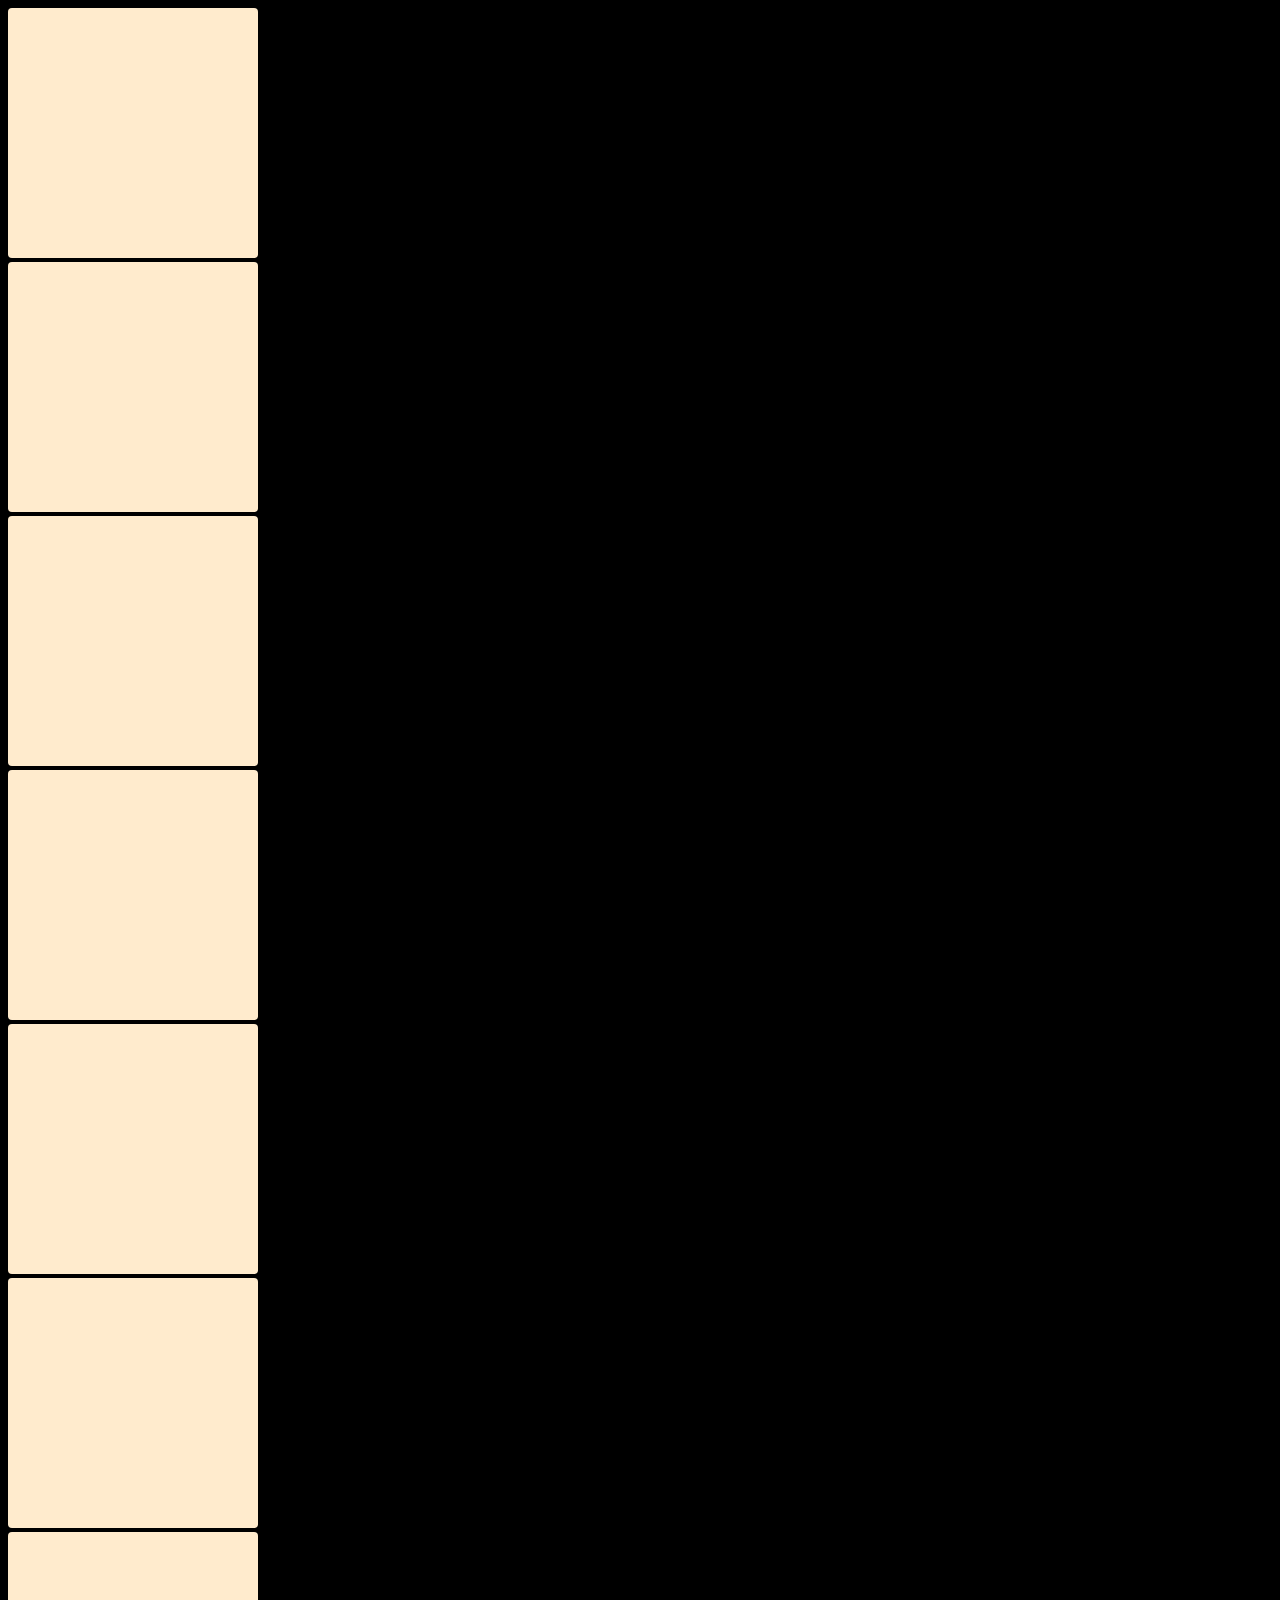
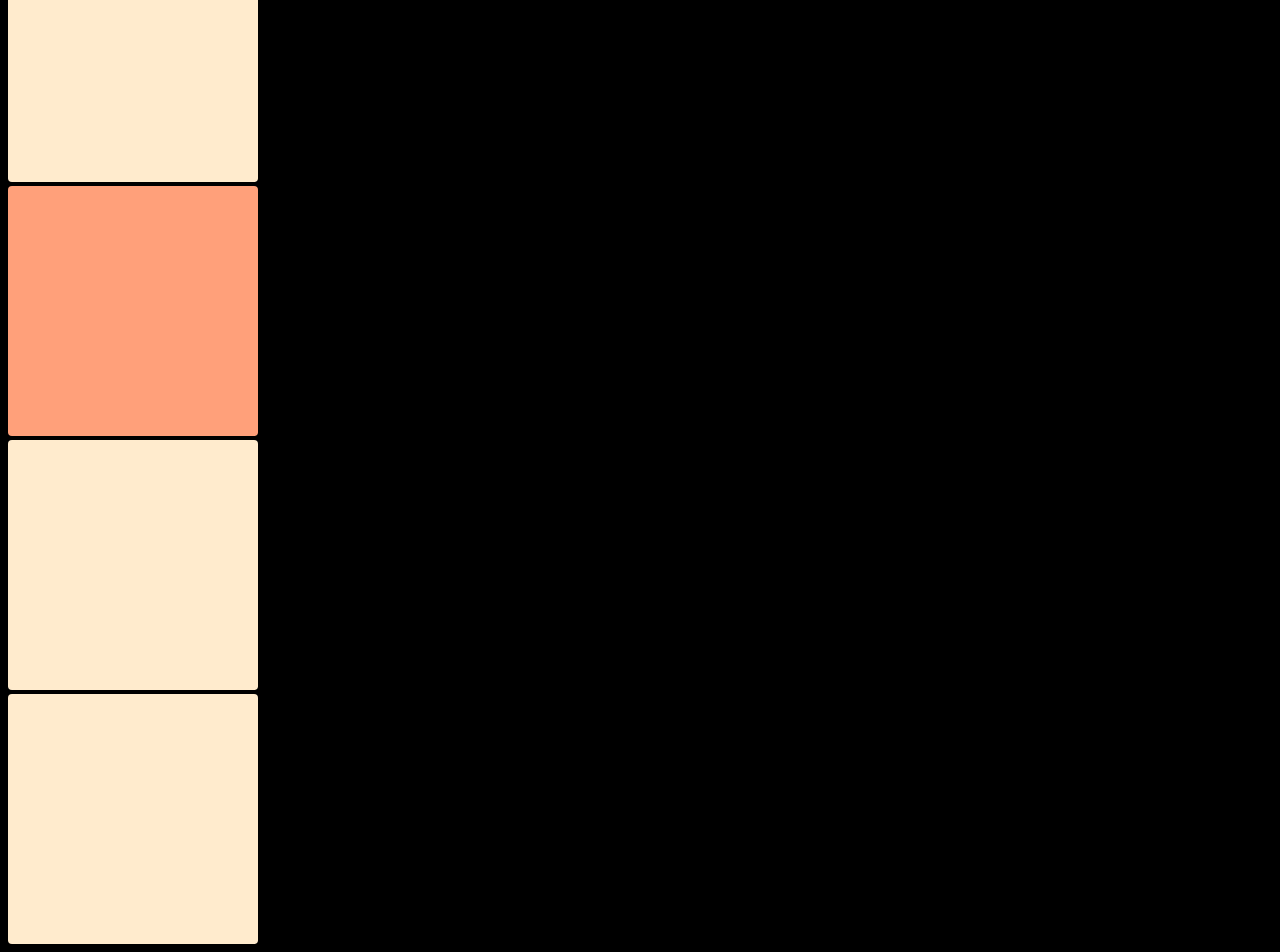
==== 2.Web_APIs/2.window-coordinates.html @ e0aeb14e "window-coordinates 실습" ====
<!DOCTYPE html>
<html lang="en">
  <head>
    <meta charset="UTF-8" />
    <meta name="viewport" content="width=device-width, initial-scale=1.0" />
    <title>Coordinates</title>
    <style>
      body {
        background-color: black;
      }
      div {
        background-color: blanchedalmond;
        width: 250px;
        height: 250px;
        margin-bottom: 4px;
        border-radius: 4px;
      }

      .special {
        background-color: lightsalmon;
      }
    </style>
  </head>
  <body>
    <div></div>
    <div></div>
    <div></div>
    <div></div>
    <div></div>
    <div></div>
    <div></div>
    <div class="special"></div>
    <div></div>
    <div></div>

    <script>
      const special = document.querySelector('.special');
      special.addEventListener('click', event => {
        const rect = special.getBoundingClientRect();
        console.log(rect);
        console.log(`client: ${event.clientX}, ${event.clientY}`);
        console.log(`page: ${event.pageX}, ${event.pageY}`);
      });
    </script>
  </body>
</html>
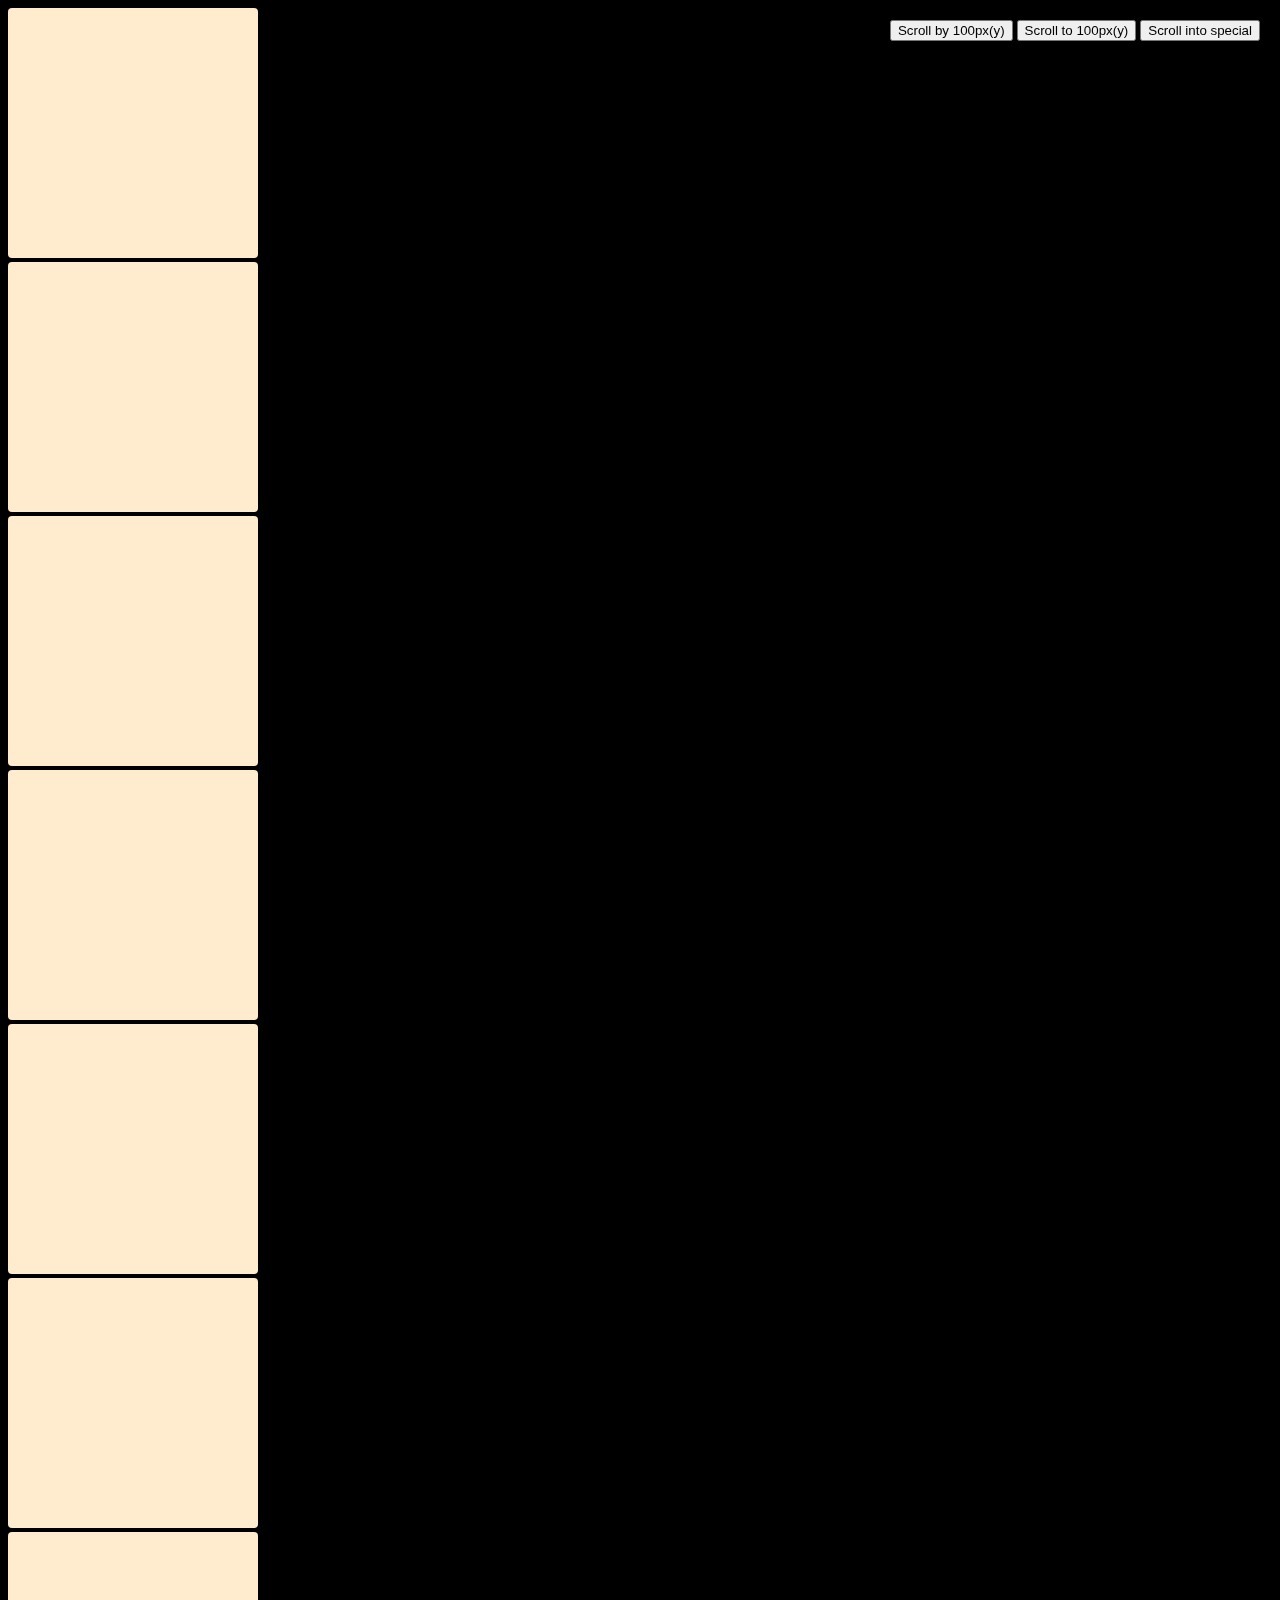
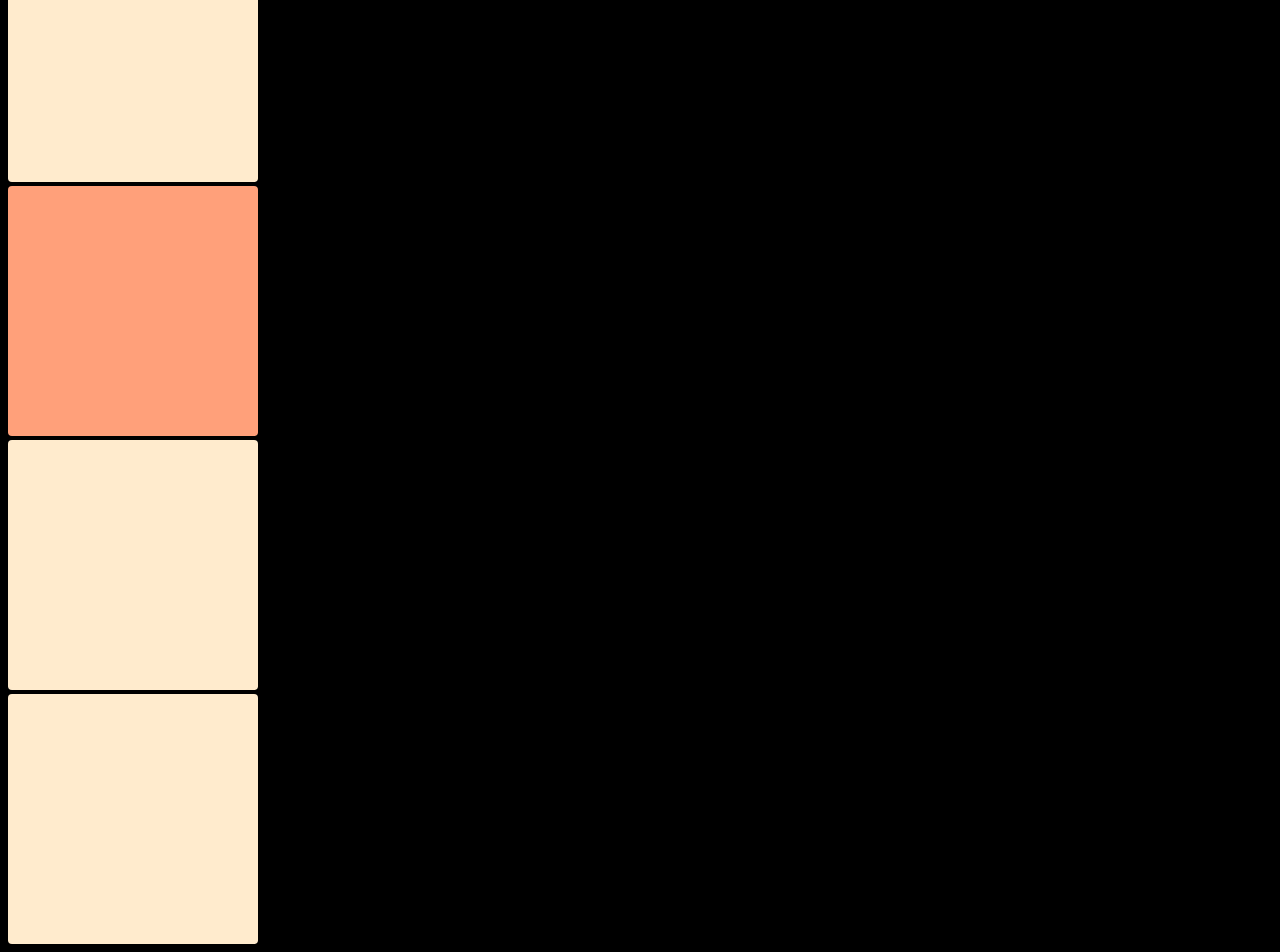
==== commit ed911925: "3.window-coordinates(스크롤 실습)" ====
--- a/2.Web_APIs/2.window-coordinates.html
+++ b/2.Web_APIs/2.window-coordinates.html
@@ -19,6 +19,12 @@
       .special {
         background-color: lightsalmon;
       }
+
+      aside {
+        position: fixed;
+        top: 20px;
+        right: 20px;
+      }
     </style>
   </head>
   <body>
@@ -32,7 +38,11 @@
     <div class="special"></div>
     <div></div>
     <div></div>
-
+    <aside>
+      <button class="scroll-by">Scroll by 100px(y)</button>
+      <button class="scroll-to">Scroll to 100px(y)</button>
+      <button class="scroll-into">Scroll into special</button>
+    </aside>
     <script>
       const special = document.querySelector('.special');
       special.addEventListener('click', event => {
@@ -41,6 +51,22 @@
         console.log(`client: ${event.clientX}, ${event.clientY}`);
         console.log(`page: ${event.pageX}, ${event.pageY}`);
       });
+
+      const scrollBy = document.querySelector('.scroll-by');
+      const scrollTo = document.querySelector('.scroll-to');
+      const scrollInto = document.querySelector('.scroll-into');
+
+      scrollBy.addEventListener('click', () => {
+        window.scrollBy({ top: 100, left: 0, behavior: 'smooth' });
+      });
+
+      scrollTo.addEventListener('click', () => {
+        window.scrollTo(0, 100);
+      });
+
+      scrollInto.addEventListener('click', () => {
+        special.scrollIntoView({ behavior: 'smooth' });
+      });
     </script>
   </body>
 </html>
